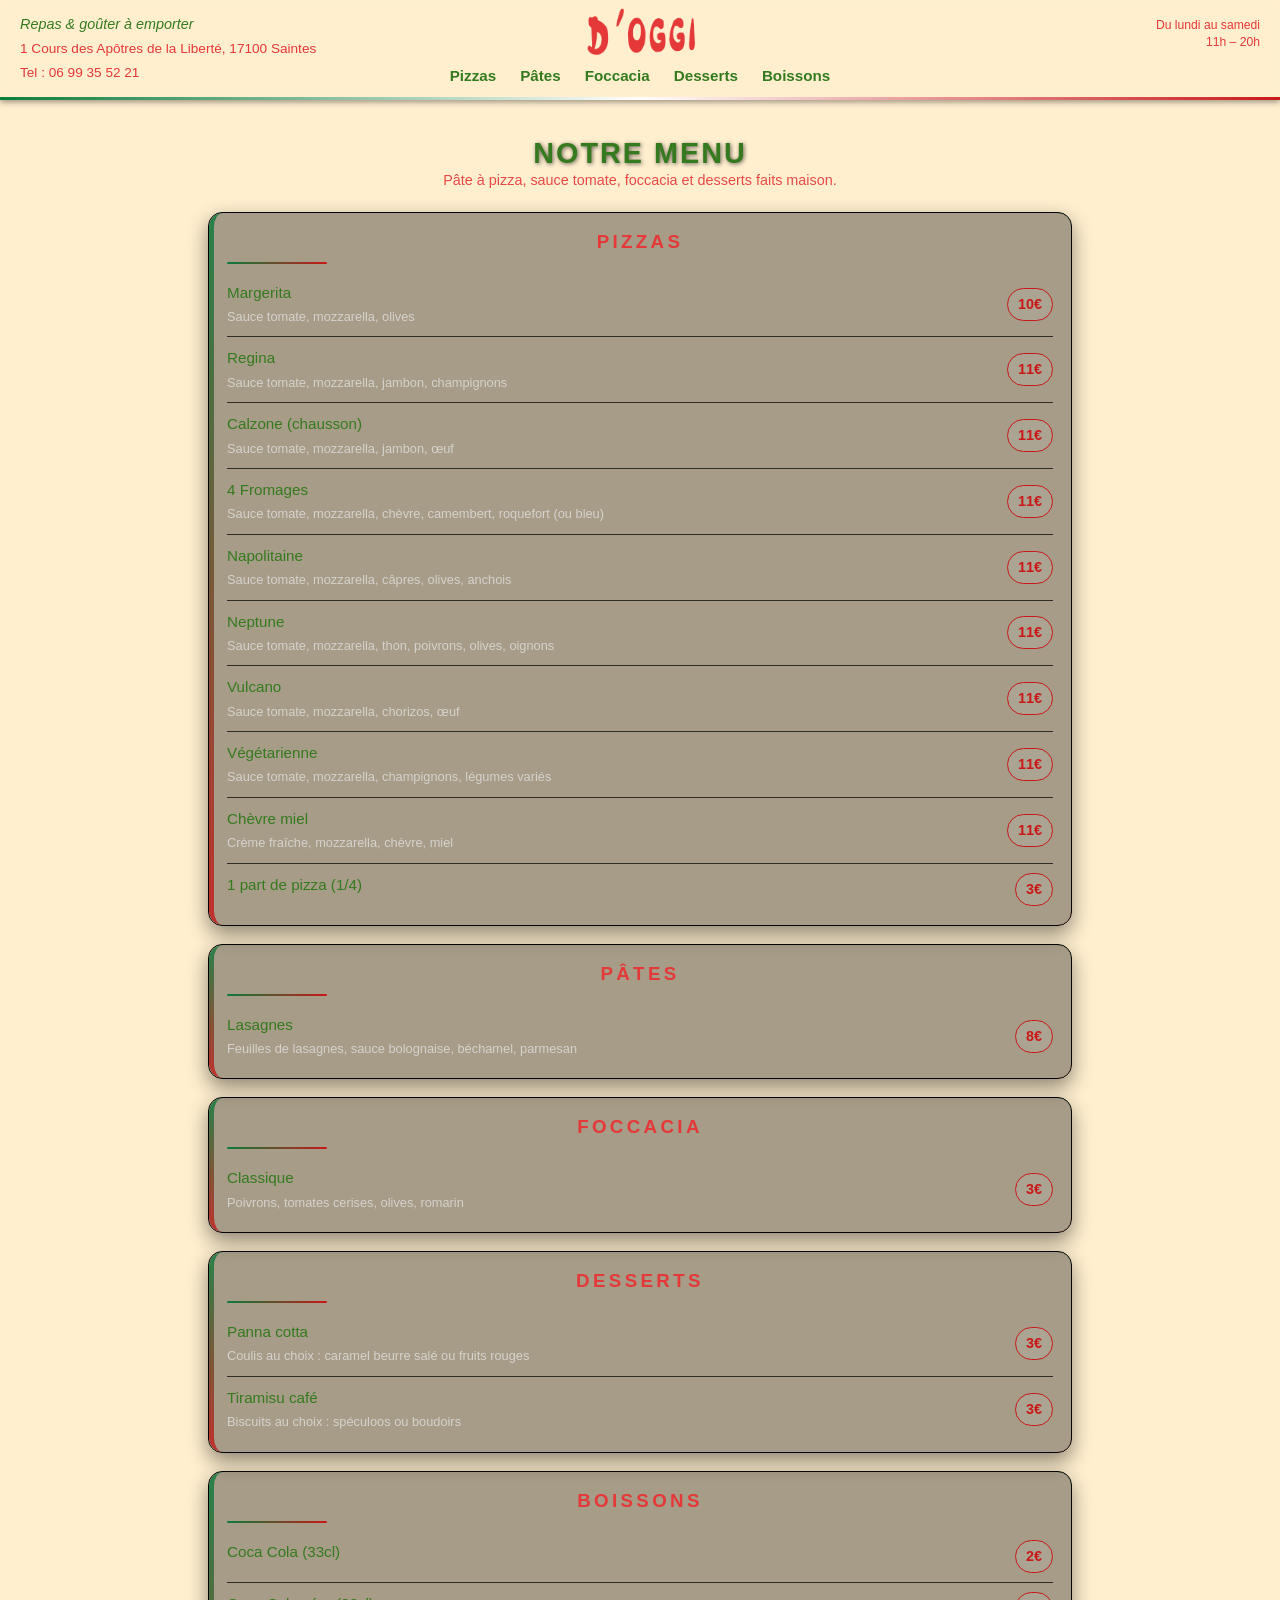
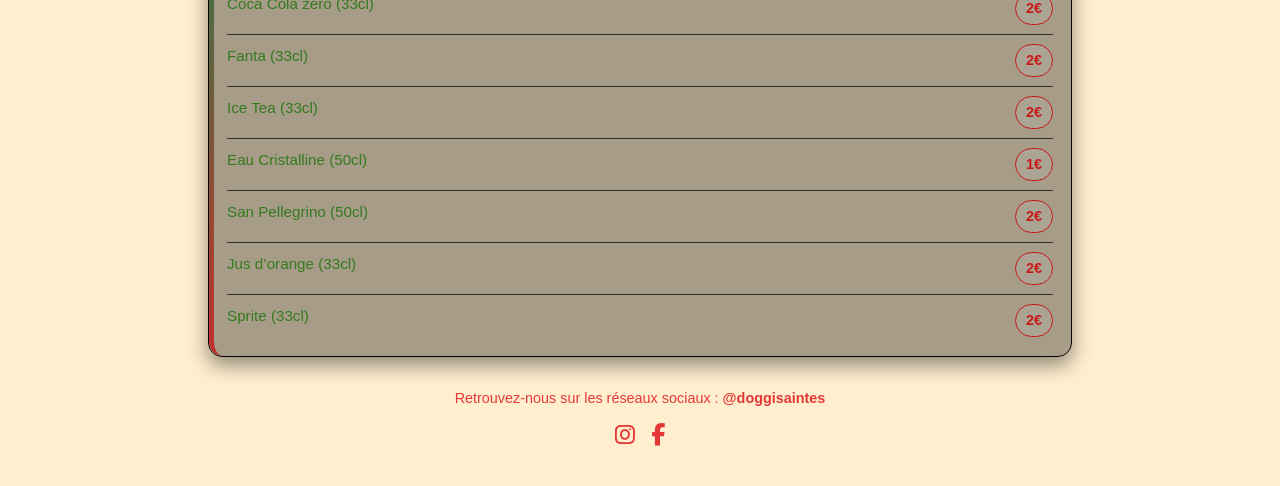
==== index.html @ 3055afb2 "Add files via upload" ====
<!DOCTYPE html>
<html lang="fr">

<head>
  <meta charset="UTF-8" />
  <meta name="viewport" content="width=device-width, initial-scale=1" />
  <title>D'oggi - Restaurant Italien</title>
  <!-- Police pour le nom -->
  <link href="https://fonts.googleapis.com/css2?family=Great+Vibes&display=swap" rel="stylesheet" />
  <!-- Font Awesome -->
  <link rel="stylesheet" href="https://cdnjs.cloudflare.com/ajax/libs/font-awesome/6.4.2/css/all.min.css" />
  <link rel="stylesheet" href="style.css" />
</head>

<body>
  <!-- Bandeau -->
  <header class="bandeau">
    <!-- Gauche -->
    <div class="col gauche">
      <p class="desc">Repas & goûter à emporter</p>
      <p class="adresse">1 Cours des Apôtres de la Liberté, 17100 Saintes</p>
      <p class="tel">Tel : 06 99 35 52 21</p>
    </div>

    <!-- Centre -->
    <div class="col centre">
      <img src="D'oggi_official_red.png" alt="D'oggi" class="logo-doggi" />
      <nav class="nav">
        <ul>
          <li><a href="#pizzas">Pizzas</a></li>
          <li><a href="#pates">Pâtes</a></li>
          <li><a href="#foccacia">Foccacia</a></li>
          <li><a href="#desserts">Desserts</a></li>
          <li><a href="#boissons">Boissons</a></li>
        </ul>
      </nav>
    </div>

    <!-- Droite -->
    <div class="col droite">
      <div class="horaires">
        <div class="grille-horaires">
          <ul>
            <li>Du lundi au samedi</li>11h – 20h</li>
          </ul>
        </div>
      </div>
    </div>
  </header>

  <!-- Menu -->
  <main>
    <section class="menu">
      <h2>Notre Menu</h2>
      <p class="note-menu">
        Pâte à pizza, sauce tomate, foccacia et desserts faits maison.
      </p>

      <div class="menu-stack">
        <!-- PIZZAS -->
        <div class="categorie" id="pizzas">
          <h3>Pizzas</h3>
          <ul>
            <li>
              <span class="plat">
                Margerita<br>
                <small>Sauce tomate, mozzarella, olives</small>
              </span>
              <span class="prix">10€</span>
            </li>
            <li>
              <span class="plat">
                Regina<br>
                <small>Sauce tomate, mozzarella, jambon, champignons</small>
              </span>
              <span class="prix">11€</span>
            </li>
            <li>
              <span class="plat">
                Calzone (chausson)<br>
                <small>Sauce tomate, mozzarella, jambon, œuf</small>
              </span>
              <span class="prix">11€</span>
            </li>
            <li>
              <span class="plat">
                4 Fromages<br>
                <small>Sauce tomate, mozzarella, chèvre, camembert, roquefort (ou bleu)</small>
              </span>
              <span class="prix">11€</span>
            </li>
            <li>
              <span class="plat">
                Napolitaine<br>
                <small>Sauce tomate, mozzarella, câpres, olives, anchois</small>
              </span>
              <span class="prix">11€</span>
            </li>
            <li>
              <span class="plat">
                Neptune<br>
                <small>Sauce tomate, mozzarella, thon, poivrons, olives, oignons</small>
              </span>
              <span class="prix">11€</span>
            </li>
            <li>
              <span class="plat">
                Vulcano<br>
                <small>Sauce tomate, mozzarella, chorizos, œuf</small>
              </span>
              <span class="prix">11€</span>
            </li>
            <li>
              <span class="plat">
                Végétarienne<br>
                <small>Sauce tomate, mozzarella, champignons, légumes variés</small>
              </span>
              <span class="prix">11€</span>
            </li>
            <li>
              <span class="plat">
                Chèvre miel<br>
                <small>Crème fraîche, mozzarella, chèvre, miel</small>
              </span>
              <span class="prix">11€</span>
            </li>
            <li>
              <span class="plat">
                1 part de pizza (1/4)
              </span>
              <span class="prix">3€</span>
            </li>
          </ul>
        </div>

        <!-- PÂTES (LASAGNES) -->
        <div class="categorie" id="pates">
          <h3>Pâtes</h3>
          <ul>
            <li>
              <span class="plat">
                Lasagnes<br>
                <small>Feuilles de lasagnes, sauce bolognaise, béchamel, parmesan</small>
              </span>
              <span class="prix">8€</span>
            </li>
          </ul>
        </div>

        <!-- FOCCACIA -->
        <div class="categorie" id="foccacia">
          <h3>Foccacia</h3>
          <ul>
            <li>
              <span class="plat">
                Classique<br>
                <small>Poivrons, tomates cerises, olives, romarin</small>
              </span>
              <span class="prix">3€</span>
            </li>
          </ul>
        </div>

        <!-- DESSERTS -->
        <div class="categorie" id="desserts">
          <h3>Desserts</h3>
          <ul>
            <li>
              <span class="plat">
                Panna cotta<br>
                <small>Coulis au choix&nbsp;: caramel beurre salé ou fruits rouges</small>
              </span>
              <span class="prix">3€</span>
            </li>
            <li>
              <span class="plat">
                Tiramisu café<br>
                <small>Biscuits au choix&nbsp;: spéculoos ou boudoirs</small>
              </span>
              <span class="prix">3€</span>
            </li>
          </ul>
        </div>

        <!-- BOISSONS -->
        <div class="categorie" id="boissons">
          <h3>Boissons</h3>
          <ul>
            <li><span class="plat">Coca Cola (33cl)</span><span class="prix">2€</span></li>
            <li><span class="plat">Coca Cola zéro (33cl)</span><span class="prix">2€</span></li>
            <li><span class="plat">Fanta (33cl)</span><span class="prix">2€</span></li>
            <li><span class="plat">Ice Tea (33cl)</span><span class="prix">2€</span></li>
            <li><span class="plat">Eau Cristalline (50cl)</span><span class="prix">1€</span></li>
            <li><span class="plat">San Pellegrino (50cl)</span><span class="prix">2€</span></li>
            <li><span class="plat">Jus d’orange (33cl)</span><span class="prix">2€</span></li>
            <li><span class="plat">Sprite (33cl)</span><span class="prix">2€</span></li>
          </ul>
        </div>
      </div>
    </section>
  </main>

  <!-- Réseaux sociaux -->
  <footer class="footer">
    <p>Retrouvez-nous sur les réseaux sociaux&nbsp;: <strong>@doggisaintes</strong></p>
    <div class="footer-socials">
      <a href="https://www.instagram.com/doggisaintes?igsh=MXY2bHpqOHlhZmZ5cA%3D%3D&utm_source=qr" target="_blank"
        aria-label="Instagram D'oggi"><i class="fab fa-instagram"></i></a>
      <a href="#" target="_blank" aria-label="Facebook D'oggi"><i class="fab fa-facebook-f"></i></a>
    </div>
  </footer>

  <!-- Bouton retour en haut -->
  <button id="topBtn" title="Retour en haut">
    <i class="fas fa-arrow-up"></i>
  </button>

  <script>
    const topBtn = document.getElementById("topBtn");
    window.addEventListener("scroll", () => {
      if (window.scrollY > 250) {
        topBtn.classList.add("show");
      } else {
        topBtn.classList.remove("show");
      }
    });
    topBtn.addEventListener("click", () => {
      window.scrollTo({ top: 0, behavior: "smooth" });
    });
  </script>
</body>

</html>
---- style.css ----
/* =========================
   Reset & base
   ========================= */
* {
  margin: 0;
  padding: 0;
  box-sizing: border-box;
}

:root {
  --vert: #0a7d3b;
  --rouge: #c91818;
  --blanc: #ffffff;
}

html {
  scroll-behavior: smooth;
}

body {
  font-family: 'Trebuchet MS', sans-serif;
  background: #FFEFCF;
  color: #222;
  line-height: 1.6;
}

/* =========================
   Bandeau moderne (compact)
   ========================= */
.bandeau {
  position: sticky;
  top: 0;
  display: grid;
  grid-template-columns: 1fr 2fr 1fr;
  /* gauche / centre / droite */
  align-items: center;
  padding: 8px 20px;
  background: rgba(255, 239, 207, 0.7);
  backdrop-filter: blur(6px);
  color: #f5f5f5;
  box-shadow: 0 2px 6px rgba(0, 0, 0, 0.4);
  z-index: 1000;
  border-bottom: 3px solid transparent;
  border-image: linear-gradient(to right, var(--vert), var(--blanc), var(--rouge)) 1;
}

.col {
  display: flex;
  flex-direction: column;
  justify-content: center;
}

/* Gauche */
.gauche {
  text-align: left;
  gap: 2px;
}

.desc {
  font-style: italic;
  font-size: 0.9rem;
  color: #357A1E;
}

.adresse,
.tel {
  font-size: 0.85rem;
  color: #E53838;
}

/* Centre */
.centre {
  text-align: center;
}

.nom {
  font-family: 'Great Vibes', cursive;
  font-size: 3.2rem;
  font-weight: normal;
  color: #fff;
  text-shadow: 2px 2px 6px rgba(0, 0, 0, 0.6);
  margin: 10px 0 12px;
  /* légèrement descendu */
  line-height: 1;
}

.nav ul {
  list-style: none;
  display: flex;
  gap: 24px;
  justify-content: center;
  /* centre parfait */
  align-items: center;
}

.nav a {
  color: #357A1E;
  text-decoration: none;
  font-size: 0.95rem;
  font-weight: 600;
  position: relative;
  padding: 4px 0;
  transition: color 0.3s ease;
}

.nav a::after {
  content: "";
  position: absolute;
  left: 0;
  bottom: -4px;
  width: 100%;
  height: 3px;
  background: linear-gradient(90deg, var(--vert), var(--blanc), var(--rouge));
  transform: scaleX(0);
  transform-origin: left;
  transition: transform 0.3s ease;
  border-radius: 2px;
}

.nav a:hover::after {
  transform: scaleX(1);
}

/* Droite (horaires mieux agencés) */
.droite {
  text-align: right;
  align-items: flex-end;
  margin-top: -29px;
  margin-bottom: 0px;
}

.droite h2 {
  margin-bottom: 28px;
  font-size: 0.78rem;
  /* réduit */
  font-weight: 600;
  letter-spacing: .4px;
  color: #fff;
}

.horaires {
  display: flex;
  flex-direction: column;
  gap: 4px;
  align-items: flex-end;
}

.grille-horaires {
  display: flex;
  gap: 16px;
}

.grille-horaires ul {
  list-style: none;
  font-size: .76rem;
  line-height: 1.35;
  color: #E53838;
  margin: 0;
  padding: 0;
}

/* =========================
   Menu moderne
   ========================= */
.menu {
  max-width: 900px;
  margin: 30px auto;
  padding: 0 18px;
  text-align: center;
}

.menu h2 {
  font-size: 1.8rem;
  margin-bottom: 28px;
  color: #357A1E;
  text-transform: uppercase;
  letter-spacing: 2px;
  text-shadow: 1px 1px 4px rgba(0, 0, 0, .6);
}

.note-menu {
  color: #E53838;
  margin-bottom: 20px;
  /* réduit l’espace sous le texte */
  margin-top: -35px;
  /* rapproche du titre */
  font-size: 0.9rem;
  opacity: 0.9;
}

.menu-stack {
  display: flex;
  flex-direction: column;
  gap: 18px;
}

/* Carte catégorie : fond sombre uniforme, pas de blanc */
.categorie {
  position: relative;
  padding: 14px 18px 10px;
  border-radius: 14px;
  background: rgba(0, 0, 0, 0.35);
  border: 1px solid #050505;
  box-shadow: 0 8px 20px rgba(0, 0, 0, 0.45);
  overflow: hidden;
}

/* Liseré subtil sur le bord gauche (rouge + vert) */
.categorie::before {
  content: "";
  position: absolute;
  inset: 0;
  border-radius: 14px;
  border-left: 3px solid transparent;
  background:
    linear-gradient(180deg,
      rgba(10, 125, 59, 0.9),
      rgba(201, 24, 24, 0.9));
  -webkit-mask:
    linear-gradient(#000 0 0) content-box,
    linear-gradient(#000 0 0);
  -webkit-mask-composite: xor;
  mask-composite: exclude;
  padding-left: 2px;
  opacity: 0.9;
}

/* Titre de catégorie */
.categorie h3 {
  position: relative;
  z-index: 1;
  margin-bottom: 6px;
  font-size: 1, 5rem;
  text-transform: uppercase;
  letter-spacing: 0.18em;
  color: #E53838;
  font-family: "Vedana", sans-serif;
}

/* Trait simple sous le titre, classique */
.categorie h3::after {
  content: "";
  display: block;
  width: 100px;
  height: 2px;
  margin-top: 5px;
  background: linear-gradient(90deg, var(--vert), var(--rouge));
  border-radius: 999px;
}

/* Liste des plats */
.categorie ul {
  list-style: none;
  margin: 8px 0 0;
  padding: 0;
}

/* Lignes de plats : même fond partout, pas d’alternance */
.categorie li {
  position: relative;
  z-index: 1;
  display: flex;
  justify-content: space-between;
  align-items: flex-start;
  gap: 12px;
  padding: 9px 0;
  font-size: 0.95rem;
  color: #357A1E;
  border-bottom: 1px solid rgba(0, 0, 0, 0.7);
}

.categorie li:last-child {
  border-bottom: none;
}

.categorie li:hover {
  padding-inline: 8px;
  border-radius: 10px;
  background: linear-gradient(90deg,
      rgba(10, 125, 59, 0.55),
      /* Vert */
      rgba(255, 255, 255, 0.25),
      /* Blanc discret */
      rgba(201, 24, 24, 0.55)
      /* Rouge */
    );
  color: #ffffff;
  transition: 0.25s ease;
  transform: translateX(4px);

  .plat small {
    display: block;
    margin-top: 2px;
    font-size: 0.8rem;
    font-weight: 400;
    color: #ffffff;
  }

  .prix {
    flex-shrink: 0;
    align-self: center;
    margin-left: 10px;
    font-weight: 700;
    font-size: 0.9rem;
    padding: 4px 10px;
    border-radius: 999px;
    border: 1px solid #ffffff;
    color: #ffffff;
    background: rgba(207, 207, 207, 0.15);
  }
}

/* Texte du plat + description */
.plat {
  flex: 1;
  text-align: left;
  font-weight: 500;
}

.plat small {
  display: block;
  margin-top: 2px;
  font-size: 0.8rem;
  font-weight: 400;
  color: rgba(230, 230, 230, 0.75);
}

/* Prix à droite, look simple & lisible */
.prix {
  flex-shrink: 0;
  align-self: center;
  margin-left: 10px;
  font-weight: 700;
  font-size: 0.9rem;
  padding: 4px 10px;
  border-radius: 999px;
  border: 1px solid var(--rouge);
  color: var(--rouge);
  background: rgba(207, 207, 207, 0.15);
}

/* =========================
   Responsive menu
   ========================= */
@media (max-width: 800px) {
  .menu {
    margin-top: 20px;
  }

  .categorie {
    padding: 12px 14px 8px;
    border-radius: 12px;
  }

  .categorie::before {
    border-radius: 12px;
  }

  .categorie li {
    font-size: 0.9rem;
  }

  .prix {
    font-size: 0.85rem;
    padding: 3px 8px;
  }
}

/* =========================
   Footer / Réseaux sociaux
   ========================= */
.footer {
  max-width: 900px;
  margin: 0 auto 32px;
  padding: 0 18px;
  text-align: center;
  color: #E53838;
}

.footer p {
  margin-bottom: 8px;
  font-size: 0.9rem;
}

.footer-socials {
  display: flex;
  justify-content: center;
  align-items: center;
  gap: 16px;
  font-size: 1.4rem;
}

.footer-socials a {
  color: #E53838;
  text-decoration: none;
  transition: transform 0.2s ease, color 0.2s ease;
}

.footer-socials a:hover {
  transform: translateY(-2px) scale(1.05);
  color: var(--vert);
}

/* =========================
   Bouton retour en haut
   ========================= */
#topBtn {
  position: fixed;
  bottom: 20px;
  right: 20px;
  width: 46px;
  height: 46px;
  border: none;
  border-radius: 50%;
  font-size: 1.2rem;
  color: #e81c1c;
  cursor: pointer;
  opacity: 0;
  visibility: hidden;
  transition: all 0.4s ease;
  background: rgba(0, 0, 0, 0.35);
  box-shadow: 0 4px 10px rgba(0, 0, 0, 0.3);
  z-index: 1500;
  display: flex;
  align-items: center;
  justify-content: center;
}

#topBtn.show {
  opacity: 0.7;
  visibility: visible;
}

#topBtn:hover {
  opacity: 1;
  transform: scale(1.1);
}

.logo-doggi {
  height: 60px;
  margin-top: -5px;
  display: block;
  margin-left: auto;
  margin-right: auto;
}

/* =========================
   Responsive
   ========================= */
@media (max-width: 900px) {
  .bandeau {
    grid-template-columns: 1fr;
    gap: 8px;
    text-align: center;
  }

  .gauche,
  .droite {
    text-align: center;
    align-items: center;
    margin-top: auto;
  }

  .grille-horaires {
    justify-content: center;
  }

  .nav ul {
    flex-wrap: wrap;
    gap: 12px;
  }

  #topBtn {
    display: none !important;
  }
}
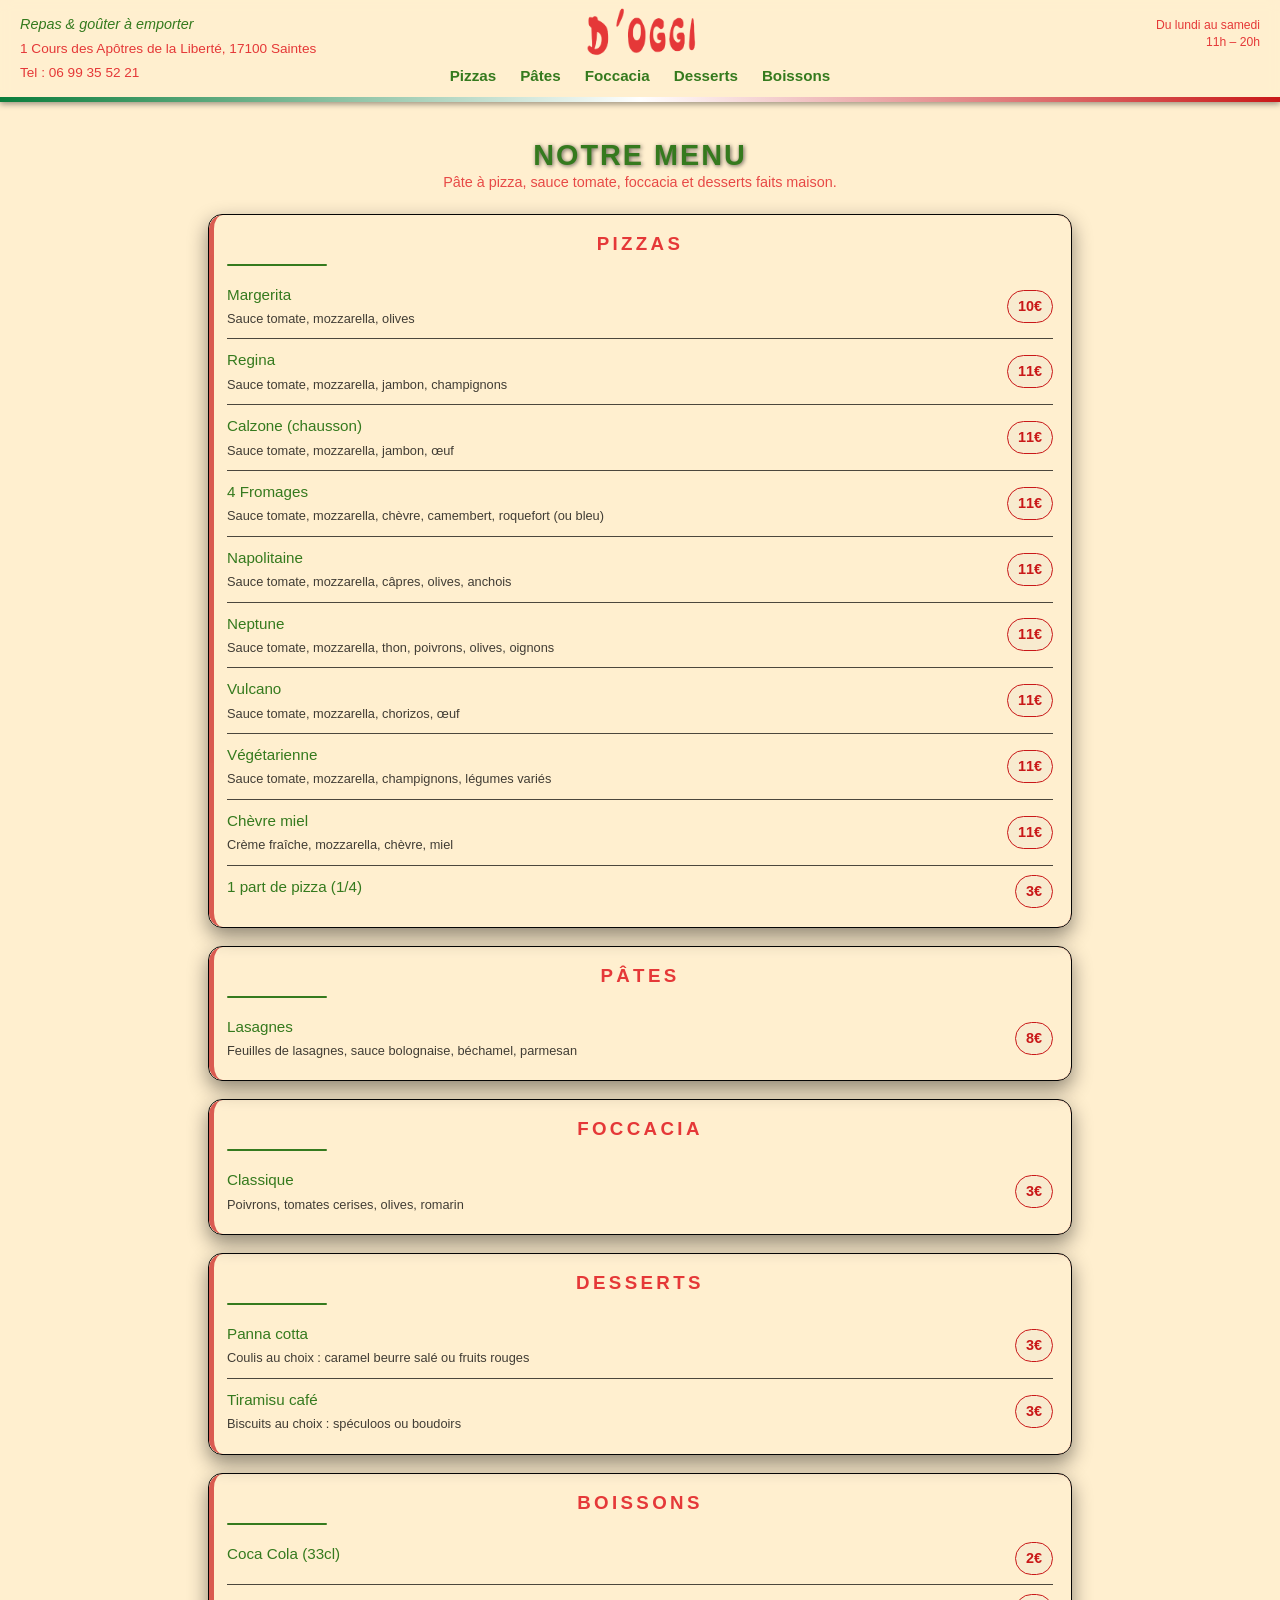
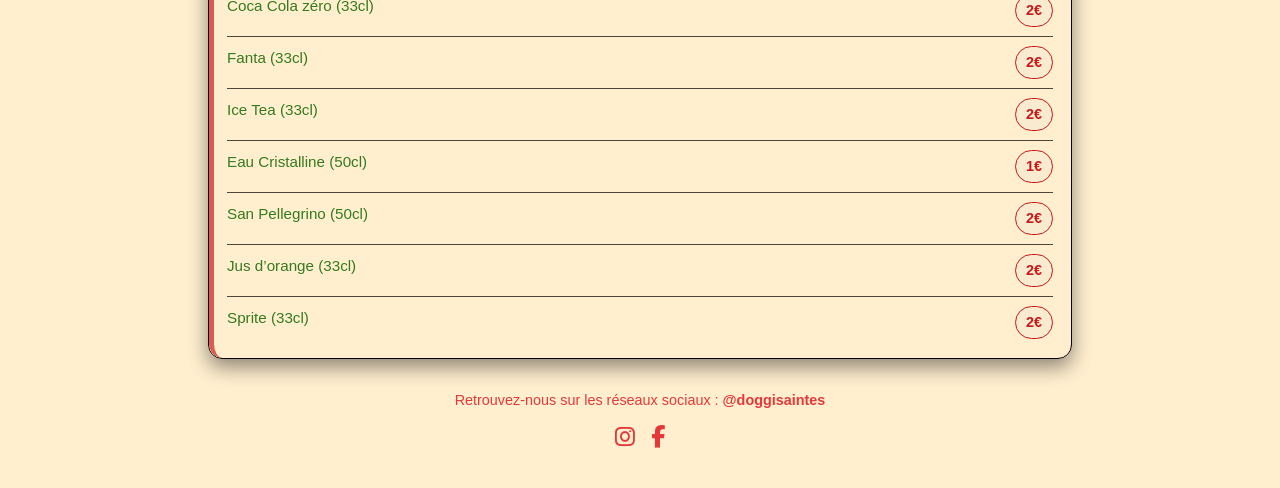
==== commit e54f7bf1: "Update index.html" ====
--- a/index.html
+++ b/index.html
@@ -4,7 +4,7 @@
 <head>
   <meta charset="UTF-8" />
   <meta name="viewport" content="width=device-width, initial-scale=1" />
-  <title>D'oggi - Restaurant Italien</title>
+  <title>D'OGGI - Saintes </title>
   <!-- Police pour le nom -->
   <link href="https://fonts.googleapis.com/css2?family=Great+Vibes&display=swap" rel="stylesheet" />
   <!-- Font Awesome -->
@@ -206,7 +206,7 @@
     <div class="footer-socials">
       <a href="https://www.instagram.com/doggisaintes?igsh=MXY2bHpqOHlhZmZ5cA%3D%3D&utm_source=qr" target="_blank"
         aria-label="Instagram D'oggi"><i class="fab fa-instagram"></i></a>
-      <a href="#" target="_blank" aria-label="Facebook D'oggi"><i class="fab fa-facebook-f"></i></a>
+      <a href="https://www.facebook.com/share/1Rk1thXxBx/" target="_blank" aria-label="Facebook D'oggi"><i class="fab fa-facebook-f"></i></a>
     </div>
   </footer>
 
@@ -230,4 +230,6 @@
   </script>
 </body>
 
-</html>+
+</html>
+
--- a/style.css
+++ b/style.css
@@ -40,7 +40,7 @@
   color: #f5f5f5;
   box-shadow: 0 2px 6px rgba(0, 0, 0, 0.4);
   z-index: 1000;
-  border-bottom: 3px solid transparent;
+  border-bottom: 5px solid transparent;
   border-image: linear-gradient(to right, var(--vert), var(--blanc), var(--rouge)) 1;
 }
 
@@ -199,10 +199,11 @@
   position: relative;
   padding: 14px 18px 10px;
   border-radius: 14px;
-  background: rgba(0, 0, 0, 0.35);
+  background: rgba(255, 239, 207, 0.071);
   border: 1px solid #050505;
   box-shadow: 0 8px 20px rgba(0, 0, 0, 0.45);
   overflow: hidden;
+  scroll-margin-top: 120px;
 }
 
 /* Liseré subtil sur le bord gauche (rouge + vert) */
@@ -212,10 +213,7 @@
   inset: 0;
   border-radius: 14px;
   border-left: 3px solid transparent;
-  background:
-    linear-gradient(180deg,
-      rgba(10, 125, 59, 0.9),
-      rgba(201, 24, 24, 0.9));
+  background: rgba(201, 24, 24, 0.763);
   -webkit-mask:
     linear-gradient(#000 0 0) content-box,
     linear-gradient(#000 0 0);
@@ -244,7 +242,7 @@
   width: 100px;
   height: 2px;
   margin-top: 5px;
-  background: linear-gradient(90deg, var(--vert), var(--rouge));
+  background: #357A1E;
   border-radius: 999px;
 }
 
@@ -276,14 +274,7 @@
 .categorie li:hover {
   padding-inline: 8px;
   border-radius: 10px;
-  background: linear-gradient(90deg,
-      rgba(10, 125, 59, 0.55),
-      /* Vert */
-      rgba(255, 255, 255, 0.25),
-      /* Blanc discret */
-      rgba(201, 24, 24, 0.55)
-      /* Rouge */
-    );
+  background: rgba(10, 125, 59, 0.55);
   color: #ffffff;
   transition: 0.25s ease;
   transform: translateX(4px);
@@ -322,7 +313,7 @@
   margin-top: 2px;
   font-size: 0.8rem;
   font-weight: 400;
-  color: rgba(230, 230, 230, 0.75);
+  color: rgba(0, 0, 0, 0.75);
 }
 
 /* Prix à droite, look simple & lisible */
@@ -452,6 +443,9 @@
     grid-template-columns: 1fr;
     gap: 8px;
     text-align: center;
+    position: static !important;
+    /* le bandeau ne suit plus le scroll */
+    top: auto;
   }
 
   .gauche,
@@ -473,4 +467,4 @@
   #topBtn {
     display: none !important;
   }
-}+}
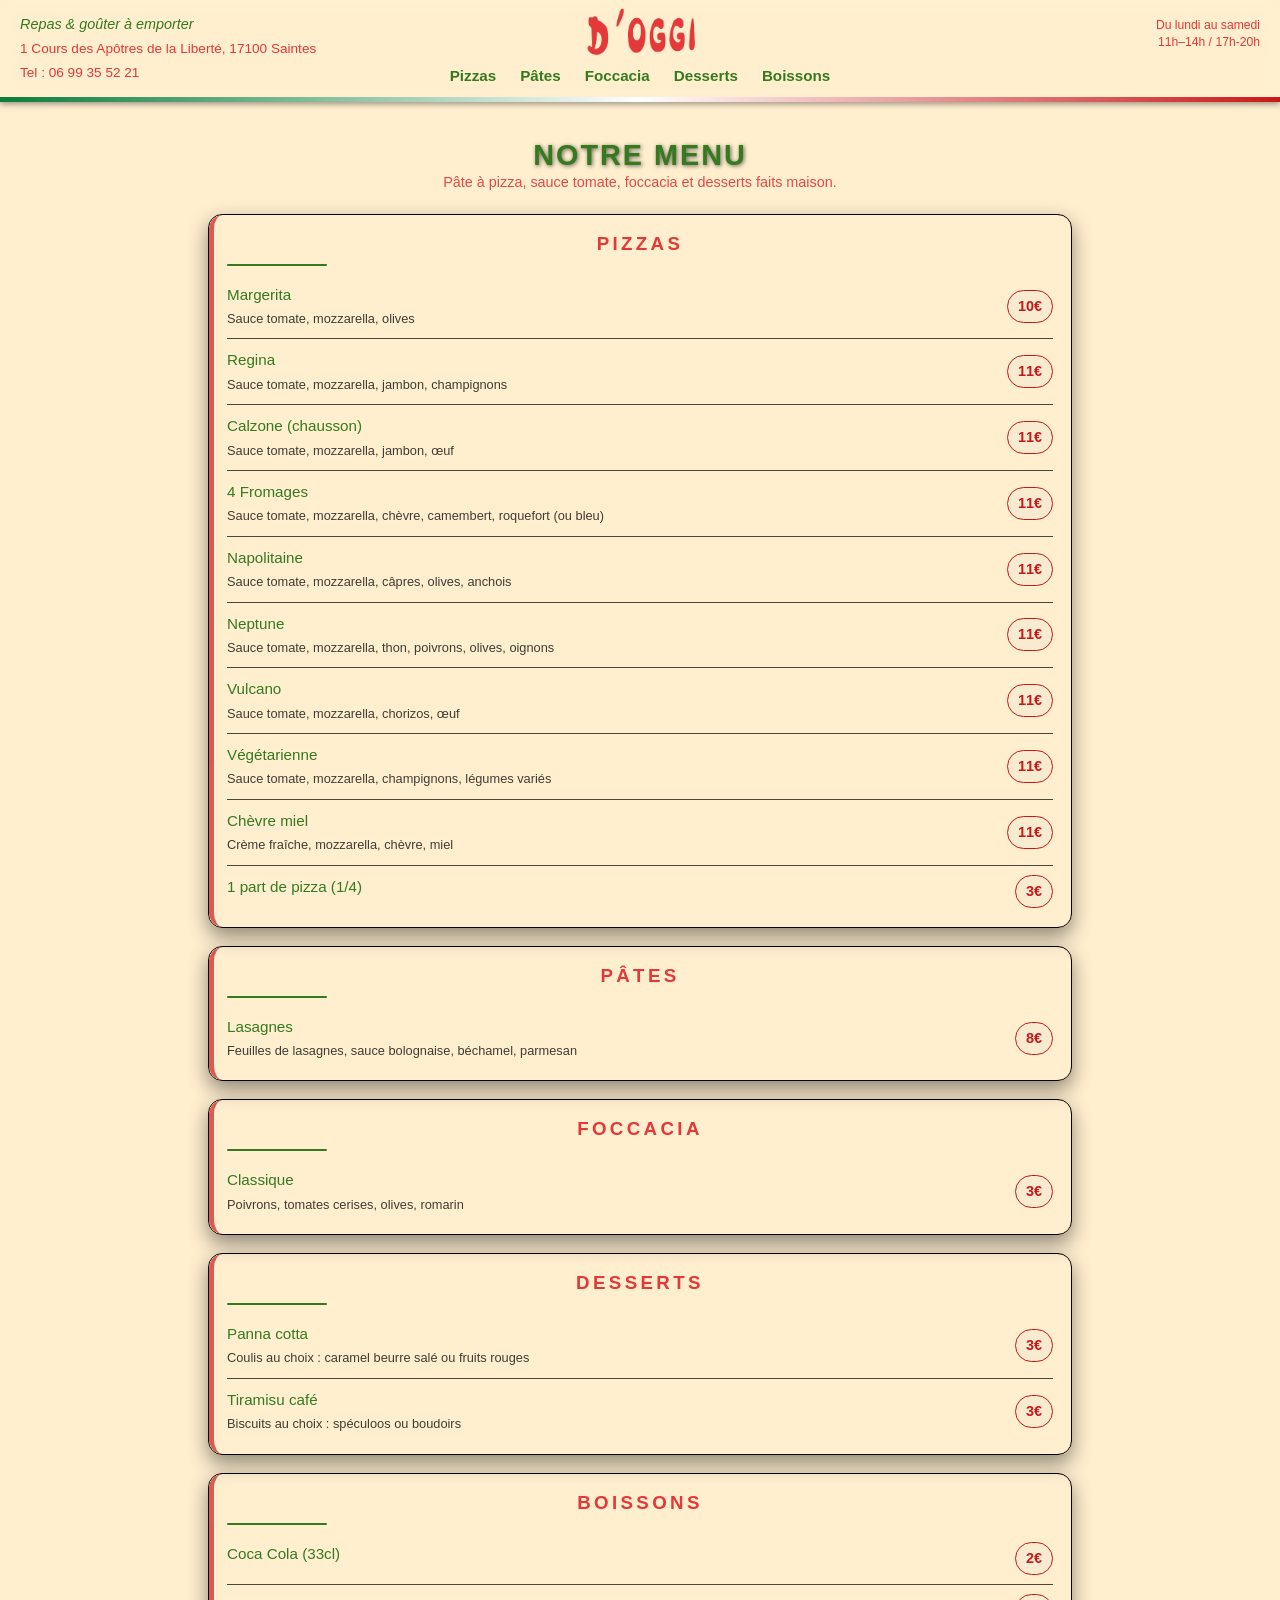
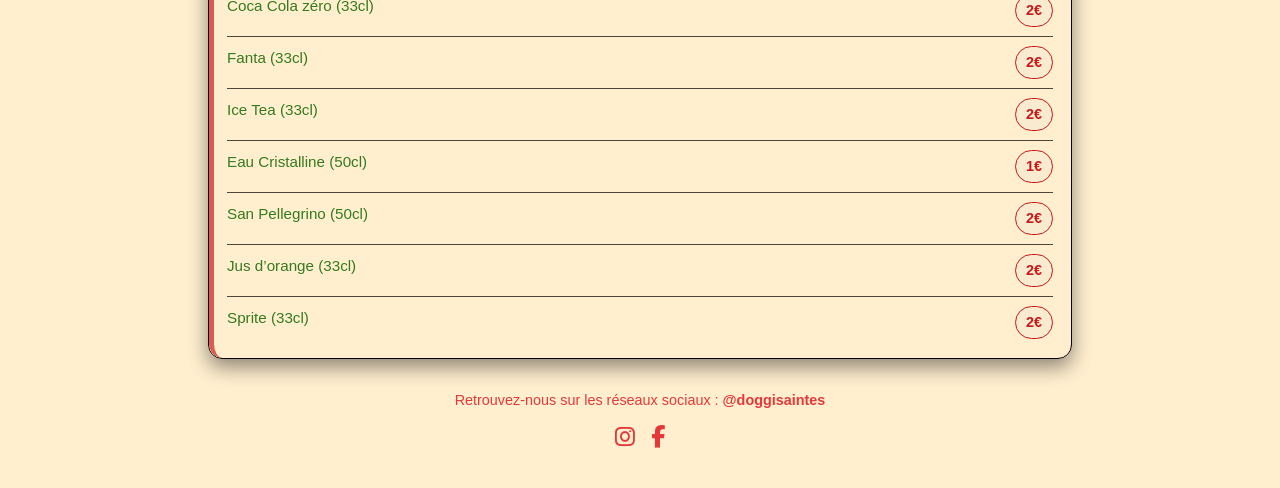
==== commit e38c8390: "Update index.html" ====
--- a/index.html
+++ b/index.html
@@ -41,7 +41,7 @@
       <div class="horaires">
         <div class="grille-horaires">
           <ul>
-            <li>Du lundi au samedi</li>11h – 20h</li>
+            <li>Du lundi au samedi</li>11h–14h / 17h-20h</li>
           </ul>
         </div>
       </div>
@@ -233,3 +233,4 @@
 
 </html>
 
+
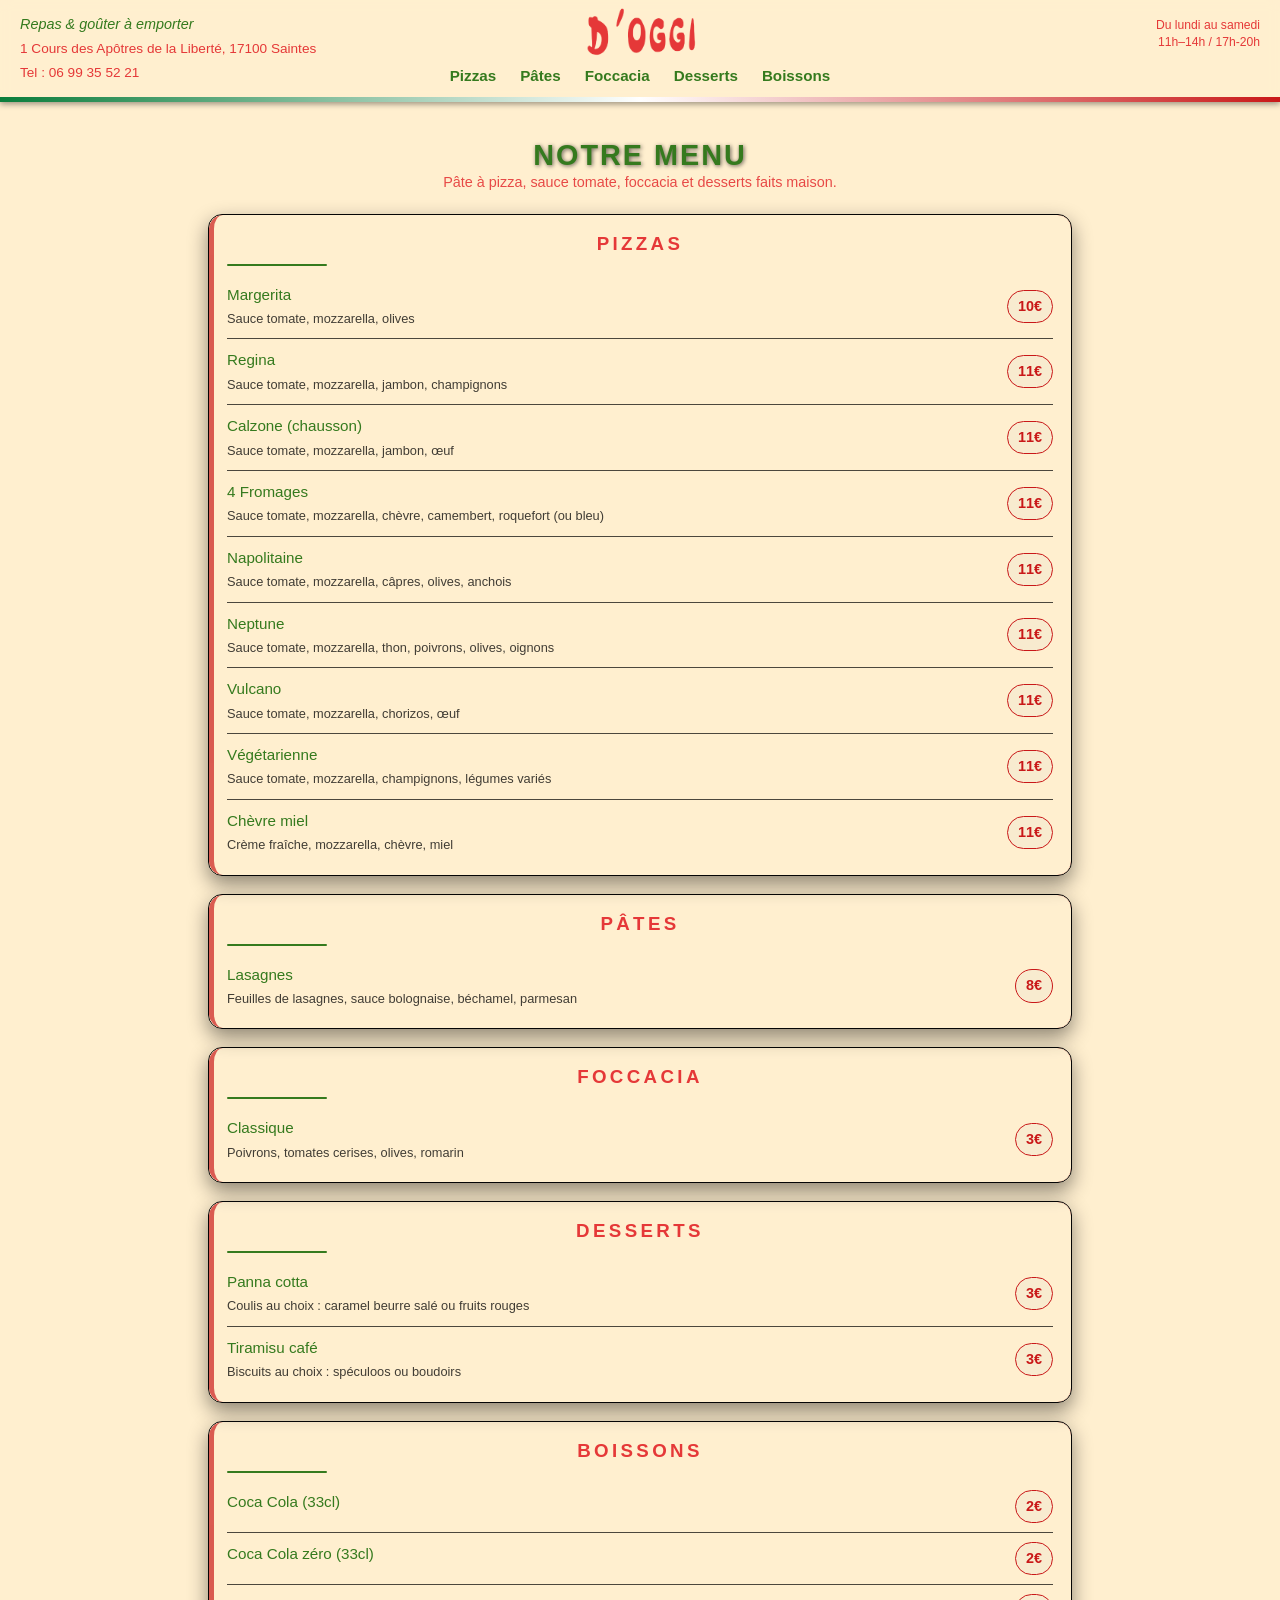
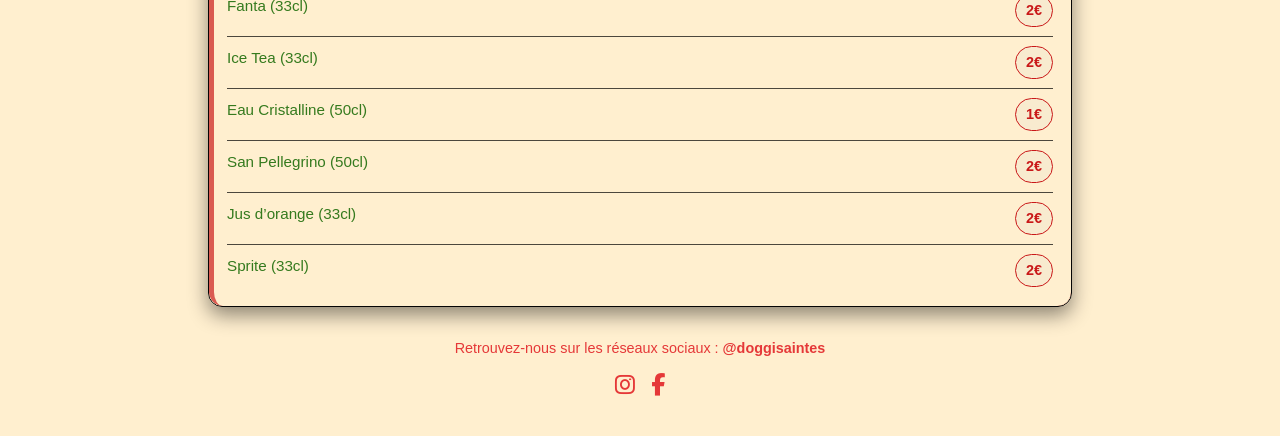
==== commit 8a4385af: "Update index.html" ====
--- a/index.html
+++ b/index.html
@@ -123,12 +123,6 @@
                 <small>Crème fraîche, mozzarella, chèvre, miel</small>
               </span>
               <span class="prix">11€</span>
-            </li>
-            <li>
-              <span class="plat">
-                1 part de pizza (1/4)
-              </span>
-              <span class="prix">3€</span>
             </li>
           </ul>
         </div>
@@ -234,3 +228,4 @@
 </html>
 
 
+
